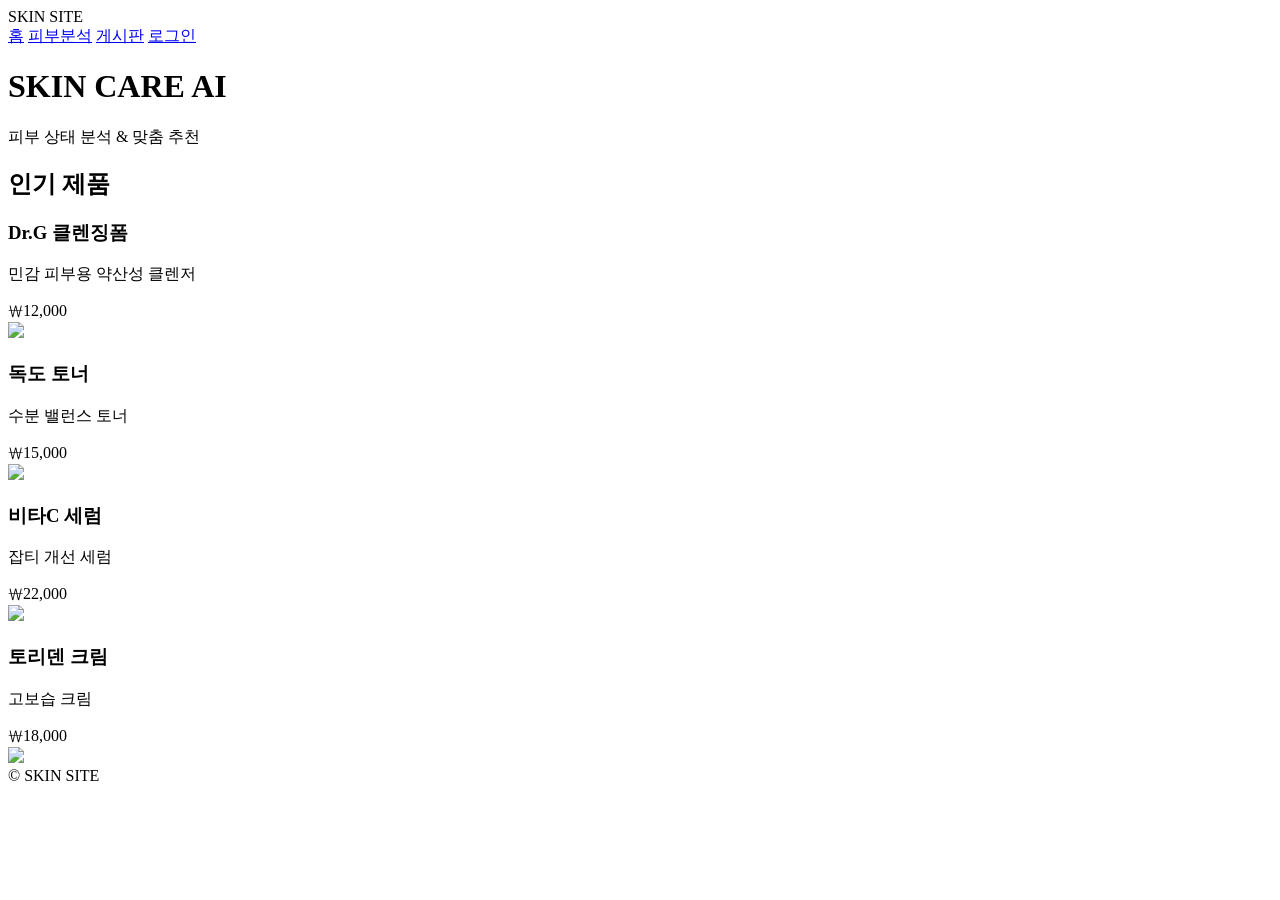
==== index.html @ 96ad5def "Update index.html" ====
<!DOCTYPE html>
<html lang="ko">
<head>
<meta charset="UTF-8">
<title>SKIN SITE</title>
<link rel="stylesheet" href="style.css">
</head>

<body>

<header>
    <div class="logo">SKIN SITE</div>
    <nav>
        <a href="index.html">홈</a>
        <a href="analysis.html">피부분석</a>
        <a href="community.html">게시판</a>
        <a href="login.html">로그인</a>
    </nav>
</header>

<div class="hero">
    <div>
        <h1>SKIN CARE AI</h1>
        <p>피부 상태 분석 & 맞춤 추천</p>
    </div>
</div>

<h2 class="section-title">인기 제품</h2>

<div class="product-container">

    <div class="product-card">
        <div class="product-info">
            <h3>Dr.G 클렌징폼</h3>
            <p>민감 피부용 약산성 클렌저</p>
            <span>₩12,000</span>
        </div>
        <img src="drg.jpg">
    </div>

    <div class="product-card">
        <div class="product-info">
            <h3>독도 토너</h3>
            <p>수분 밸런스 토너</p>
            <span>₩15,000</span>
        </div>
        <img src="dokdo.jpg">
    </div>

    <div class="product-card">
        <div class="product-info">
            <h3>비타C 세럼</h3>
            <p>잡티 개선 세럼</p>
            <span>₩22,000</span>
        </div>
        <img src="vitac.jpg">
    </div>

    <div class="product-card">
        <div class="product-info">
            <h3>토리덴 크림</h3>
            <p>고보습 크림</p>
            <span>₩18,000</span>
        </div>
        <img src="torriden.jpg">
    </div>

</div>

<footer>© SKIN SITE</footer>

</body>
</html>
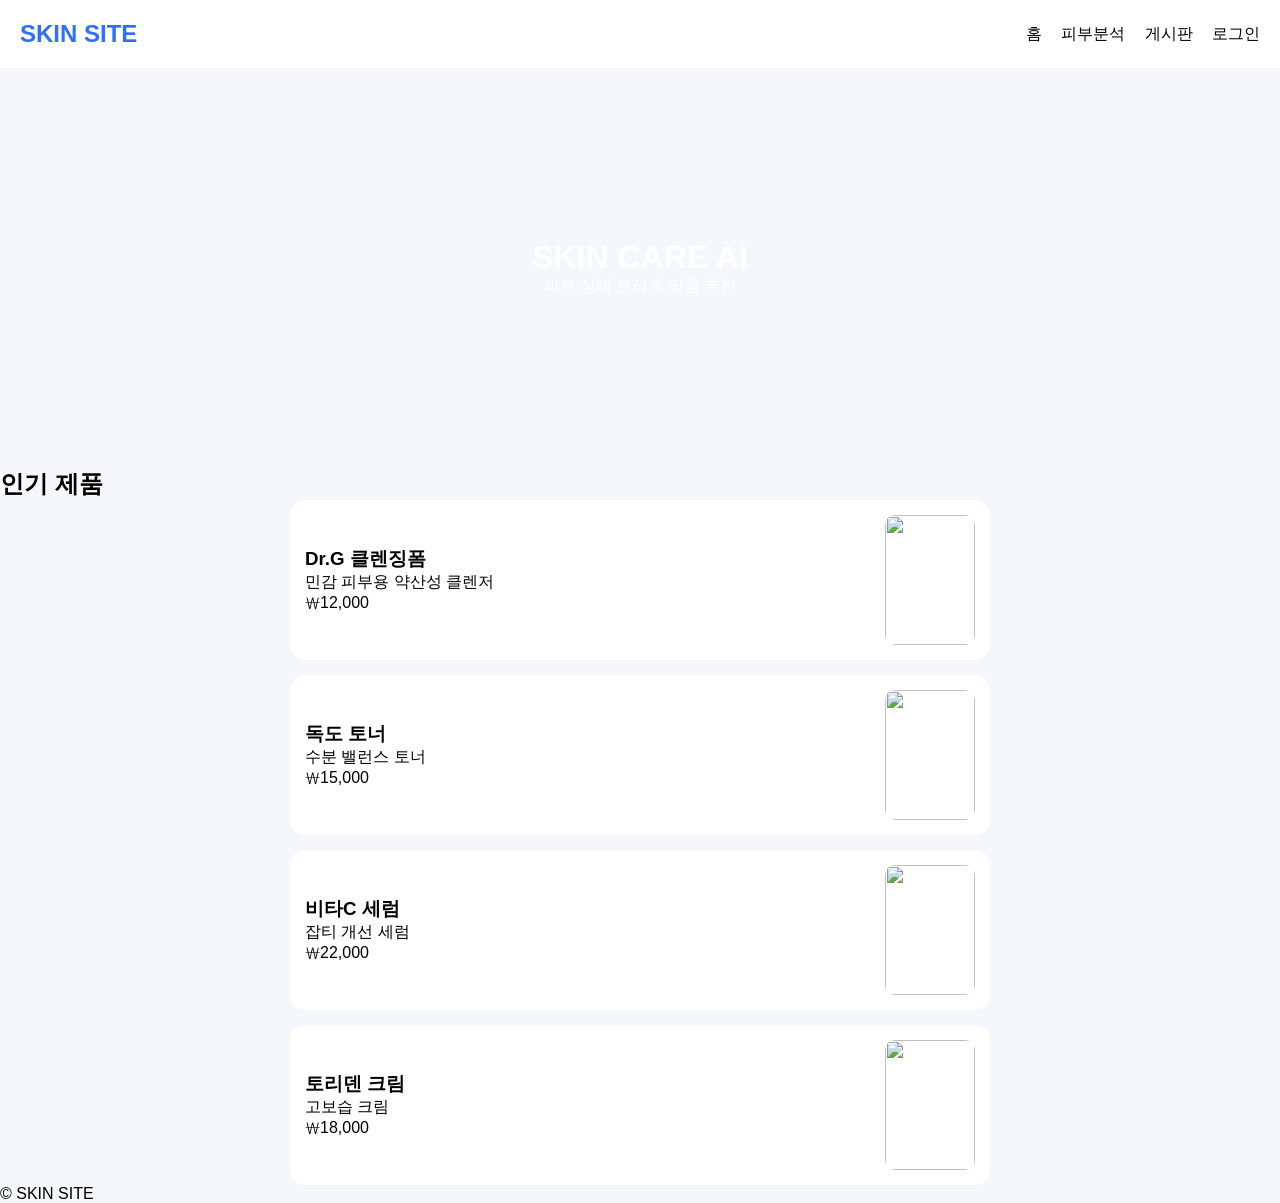
==== commit 7539d531: "Update index.html 배너삭제" ====
--- a/index.html
+++ b/index.html
@@ -8,7 +8,7 @@
 
 <body>
 
-<header>
+    <header>
     <div class="logo">SKIN SITE</div>
     <nav>
         <a href="index.html">홈</a>
--- a/style.css
+++ b/style.css
@@ -0,0 +1,135 @@
+*{
+    margin:0;
+    padding:0;
+    box-sizing:border-box;
+}
+
+body{
+    background:#f5f7fb;
+    font-family:sans-serif;
+}
+
+header{
+    background:white;
+    padding:20px;
+    display:flex;
+    justify-content:space-between;
+    align-items:center;
+}
+
+.logo{
+    font-size:24px;
+    font-weight:bold;
+    color:#2f6fff;
+}
+
+nav a{
+    margin-left:15px;
+    text-decoration:none;
+    color:black;
+}
+
+.hero{
+    height:400px;
+    background:url("banner.jpg");
+    background-size:cover;
+    background-position:center;
+    display:flex;
+    justify-content:center;
+    align-items:center;
+    color:white;
+    text-align:center;
+}
+
+.product-container{
+    display:flex;
+    flex-direction:column;
+    gap:15px;
+    align-items:center;
+}
+
+.product-card{
+    width:90%;
+    max-width:700px;
+    background:white;
+    padding:15px;
+    border-radius:15px;
+    display:flex;
+    justify-content:space-between;
+    align-items:center;
+}
+
+.product-card img{
+    width:90px;
+    height:130px;
+    object-fit:cover;
+    border-radius:10px;
+}
+
+.analysis-box, .result-box{
+    width:90%;
+    max-width:600px;
+    margin:60px auto;
+    background:white;
+    padding:25px;
+    border-radius:15px;
+}
+
+.check-group{
+    display:grid;
+    grid-template-columns:1fr 1fr;
+    gap:10px;
+}
+
+textarea{
+    width:100%;
+    height:100px;
+    margin-top:10px;
+}
+
+.analysis-btn{
+    width:100%;
+    padding:15px;
+    background:#2f6fff;
+    color:white;
+    border:none;
+    margin-top:10px;
+}
+
+.post{
+    display:flex;
+    gap:10px;
+    background:white;
+    padding:10px;
+    margin-top:10px;
+    border-radius:10px;
+}
+.result-box img{
+    width: 120px;
+    height: 120px;
+    object-fit: cover;
+    border-radius: 10px;
+}
+
+nav a.nav-btn{
+    padding:8px 14px;
+    border-radius:8px;
+    border:1px solid #ddd;
+    text-decoration:none;
+    color:black;
+    margin-left:8px;
+    display:inline-block;
+}
+
+nav a.signup-btn{
+    background:#2f6fff;
+    color:white;
+    border:none;
+}
+
+.post img{
+    width:120px;
+    height:120px;
+    object-fit:cover;
+    border-radius:10px;
+}
